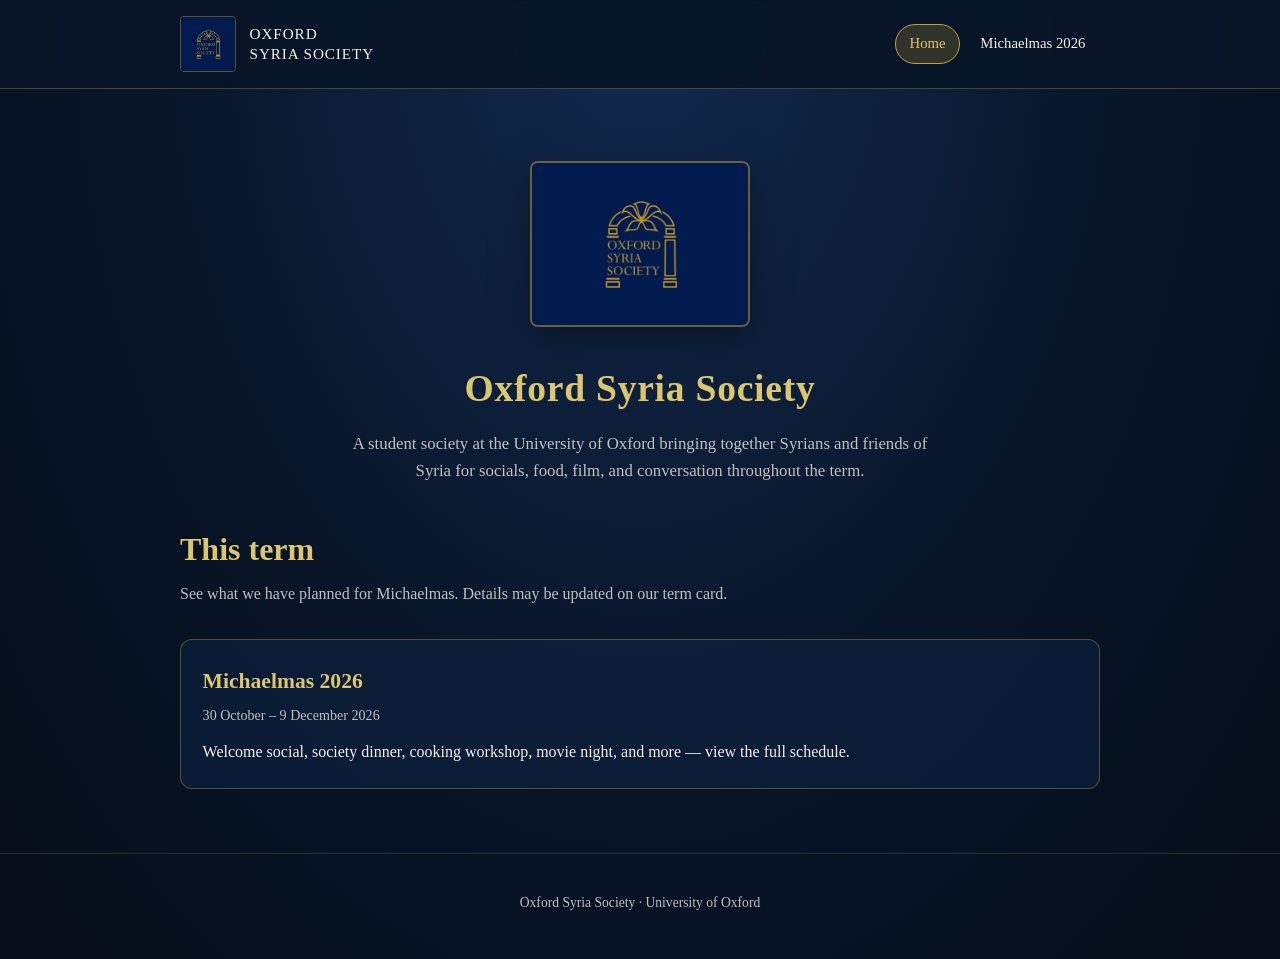
==== index.html @ b9766b91 "Initial Oxford Syria Society term site. Static Home and Michaelmas 2026 pages with society branding " ====
<!DOCTYPE html>
<html lang="en">
  <head>
    <meta charset="UTF-8" />
    <meta name="viewport" content="width=device-width, initial-scale=1.0" />
    <title>Oxford Syria Society</title>
    <meta
      name="description"
      content="Oxford Syria Society — community, culture, and events for students at the University of Oxford."
    />
    <link rel="stylesheet" href="styles.css" />
  </head>
  <body>
    <header class="site-header">
      <div class="header-inner">
        <a class="brand" href="index.html">
          <img src="images/logo.jpg" alt="Oxford Syria Society logo" width="56" height="56" />
          <span class="brand-text">Oxford<br />Syria Society</span>
        </a>
        <nav aria-label="Main">
          <a class="active" href="index.html">Home</a>
          <a href="michaelmas-2026.html">Michaelmas 2026</a>
        </nav>
      </div>
    </header>

    <main>
      <section class="hero">
        <img class="hero-logo" src="images/logo.jpg" alt="Oxford Syria Society" />
        <h1>Oxford Syria Society</h1>
        <p>
          A student society at the University of Oxford bringing together Syrians and friends of Syria
          for socials, food, film, and conversation throughout the term.
        </p>
      </section>

      <section aria-labelledby="terms-heading">
        <h2 id="terms-heading" class="page-title">This term</h2>
        <p class="page-intro">See what we have planned for Michaelmas. Details may be updated on our term card.</p>
        <div class="card-grid">
          <a class="term-card" href="michaelmas-2026.html" style="text-decoration: none; color: inherit">
            <h2>Michaelmas 2026</h2>
            <p class="meta">30 October – 9 December 2026</p>
            <p>
              Welcome social, society dinner, cooking workshop, movie night, and more — view the full
              schedule.
            </p>
          </a>
        </div>
      </section>
    </main>

    <footer class="site-footer">
      <p>Oxford Syria Society · University of Oxford</p>
    </footer>
  </body>
</html>
---- styles.css ----
:root {
  --navy: #0c1f3d;
  --navy-deep: #081528;
  --gold: #c4a035;
  --gold-light: #dbc56e;
  --cream: #f5f0e6;
  --text-muted: rgba(245, 240, 230, 0.78);
}

*,
*::before,
*::after {
  box-sizing: border-box;
}

html {
  scroll-behavior: smooth;
}

body {
  margin: 0;
  min-height: 100vh;
  font-family: "Georgia", "Times New Roman", serif;
  color: var(--cream);
  background: radial-gradient(ellipse at top, #122a4f 0%, var(--navy-deep) 55%, #050d18 100%);
  line-height: 1.6;
}

a {
  color: var(--gold-light);
  text-decoration: none;
}

a:hover {
  text-decoration: underline;
}

.site-header {
  border-bottom: 1px solid rgba(196, 160, 53, 0.35);
  background: rgba(8, 21, 40, 0.92);
  backdrop-filter: blur(8px);
  position: sticky;
  top: 0;
  z-index: 10;
}

.header-inner {
  max-width: 960px;
  margin: 0 auto;
  padding: 1rem 1.25rem;
  display: flex;
  flex-wrap: wrap;
  align-items: center;
  justify-content: space-between;
  gap: 1rem;
}

.brand {
  display: flex;
  align-items: center;
  gap: 0.85rem;
  color: var(--cream);
  text-decoration: none;
}

.brand:hover {
  text-decoration: none;
}

.brand img {
  width: 56px;
  height: 56px;
  object-fit: cover;
  border-radius: 4px;
  border: 1px solid rgba(196, 160, 53, 0.45);
}

.brand-text {
  font-size: 0.95rem;
  letter-spacing: 0.06em;
  text-transform: uppercase;
  line-height: 1.3;
}

nav {
  display: flex;
  gap: 0.35rem;
}

nav a {
  padding: 0.45rem 0.85rem;
  border-radius: 999px;
  color: var(--cream);
  font-size: 0.92rem;
  text-decoration: none;
  border: 1px solid transparent;
}

nav a:hover {
  border-color: rgba(196, 160, 53, 0.5);
  background: rgba(196, 160, 53, 0.12);
  text-decoration: none;
}

nav a.active {
  background: rgba(196, 160, 53, 0.22);
  border-color: var(--gold);
  color: var(--gold-light);
}

main {
  max-width: 960px;
  margin: 0 auto;
  padding: 2.5rem 1.25rem 4rem;
}

.hero {
  text-align: center;
  padding: 2rem 0 2.5rem;
}

.hero-logo {
  width: min(220px, 70vw);
  border-radius: 8px;
  border: 2px solid rgba(196, 160, 53, 0.5);
  box-shadow: 0 12px 40px rgba(0, 0, 0, 0.35);
}

.hero h1 {
  margin: 1.5rem 0 0.75rem;
  font-size: clamp(1.75rem, 4vw, 2.35rem);
  font-weight: 600;
  color: var(--gold-light);
  letter-spacing: 0.02em;
}

.hero p {
  max-width: 36rem;
  margin: 0 auto;
  color: var(--text-muted);
  font-size: 1.05rem;
}

.card-grid {
  display: grid;
  gap: 1.25rem;
  margin-top: 2rem;
}

.term-card {
  background: rgba(12, 31, 61, 0.75);
  border: 1px solid rgba(196, 160, 53, 0.4);
  border-radius: 12px;
  padding: 1.5rem 1.35rem;
  transition: border-color 0.2s, transform 0.2s;
}

.term-card:hover {
  border-color: var(--gold);
  transform: translateY(-2px);
}

.term-card h2 {
  margin: 0 0 0.35rem;
  font-size: 1.35rem;
  color: var(--gold-light);
}

.term-card .meta {
  font-size: 0.88rem;
  color: var(--text-muted);
  margin-bottom: 0.75rem;
}

.term-card p {
  margin: 0;
  color: var(--cream);
}

.page-title {
  margin: 0 0 0.35rem;
  font-size: clamp(1.6rem, 3.5vw, 2rem);
  color: var(--gold-light);
}

.page-intro {
  color: var(--text-muted);
  margin: 0 0 2rem;
  max-width: 40rem;
}

.events-list {
  list-style: none;
  padding: 0;
  margin: 0;
  display: grid;
  gap: 1rem;
}

.event-item {
  display: grid;
  grid-template-columns: 5.5rem 1fr;
  gap: 1rem;
  padding: 1.1rem 1.15rem;
  background: rgba(8, 21, 40, 0.65);
  border: 1px solid rgba(196, 160, 53, 0.28);
  border-radius: 10px;
}

.event-date {
  text-align: center;
  line-height: 1.15;
}

.event-date .day {
  display: block;
  font-size: 1.65rem;
  font-weight: 700;
  color: var(--gold);
}

.event-date .month {
  font-size: 0.75rem;
  text-transform: uppercase;
  letter-spacing: 0.08em;
  color: var(--text-muted);
}

.event-body h3 {
  margin: 0 0 0.35rem;
  font-size: 1.1rem;
  color: var(--cream);
}

.event-body p {
  margin: 0;
  font-size: 0.95rem;
  color: var(--text-muted);
}

.event-tag {
  display: inline-block;
  margin-top: 0.5rem;
  font-size: 0.72rem;
  text-transform: uppercase;
  letter-spacing: 0.06em;
  padding: 0.2rem 0.5rem;
  border-radius: 4px;
  background: rgba(196, 160, 53, 0.18);
  color: var(--gold-light);
}

.site-footer {
  text-align: center;
  padding: 1.5rem 1rem 2rem;
  font-size: 0.85rem;
  color: var(--text-muted);
  border-top: 1px solid rgba(196, 160, 53, 0.2);
}

@media (max-width: 520px) {
  .event-item {
    grid-template-columns: 1fr;
  }

  .event-date {
    text-align: left;
    display: flex;
    gap: 0.5rem;
    align-items: baseline;
  }

  .event-date .day,
  .event-date .month {
    display: inline;
  }
}
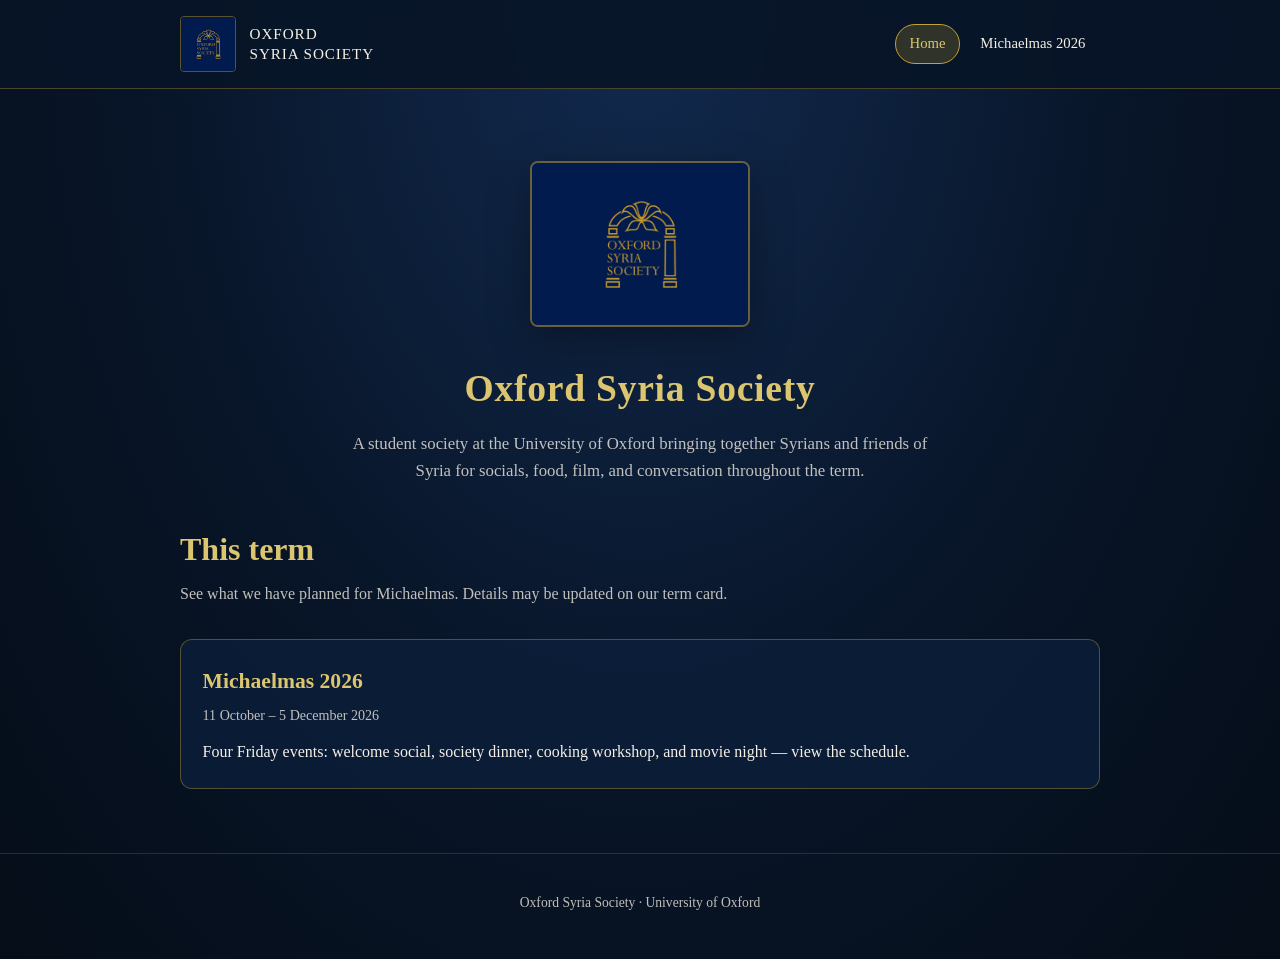
==== commit b282c687: "Trim Michaelmas schedule to four Friday events. Term dates Oct 11–Dec 5 with welcome social, dinner," ====
--- a/index.html
+++ b/index.html
@@ -40,10 +40,10 @@
         <div class="card-grid">
           <a class="term-card" href="michaelmas-2026.html" style="text-decoration: none; color: inherit">
             <h2>Michaelmas 2026</h2>
-            <p class="meta">30 October – 9 December 2026</p>
+            <p class="meta">11 October – 5 December 2026</p>
             <p>
-              Welcome social, society dinner, cooking workshop, movie night, and more — view the full
-              schedule.
+              Four Friday events: welcome social, society dinner, cooking workshop, and movie night — view
+              the schedule.
             </p>
           </a>
         </div>
